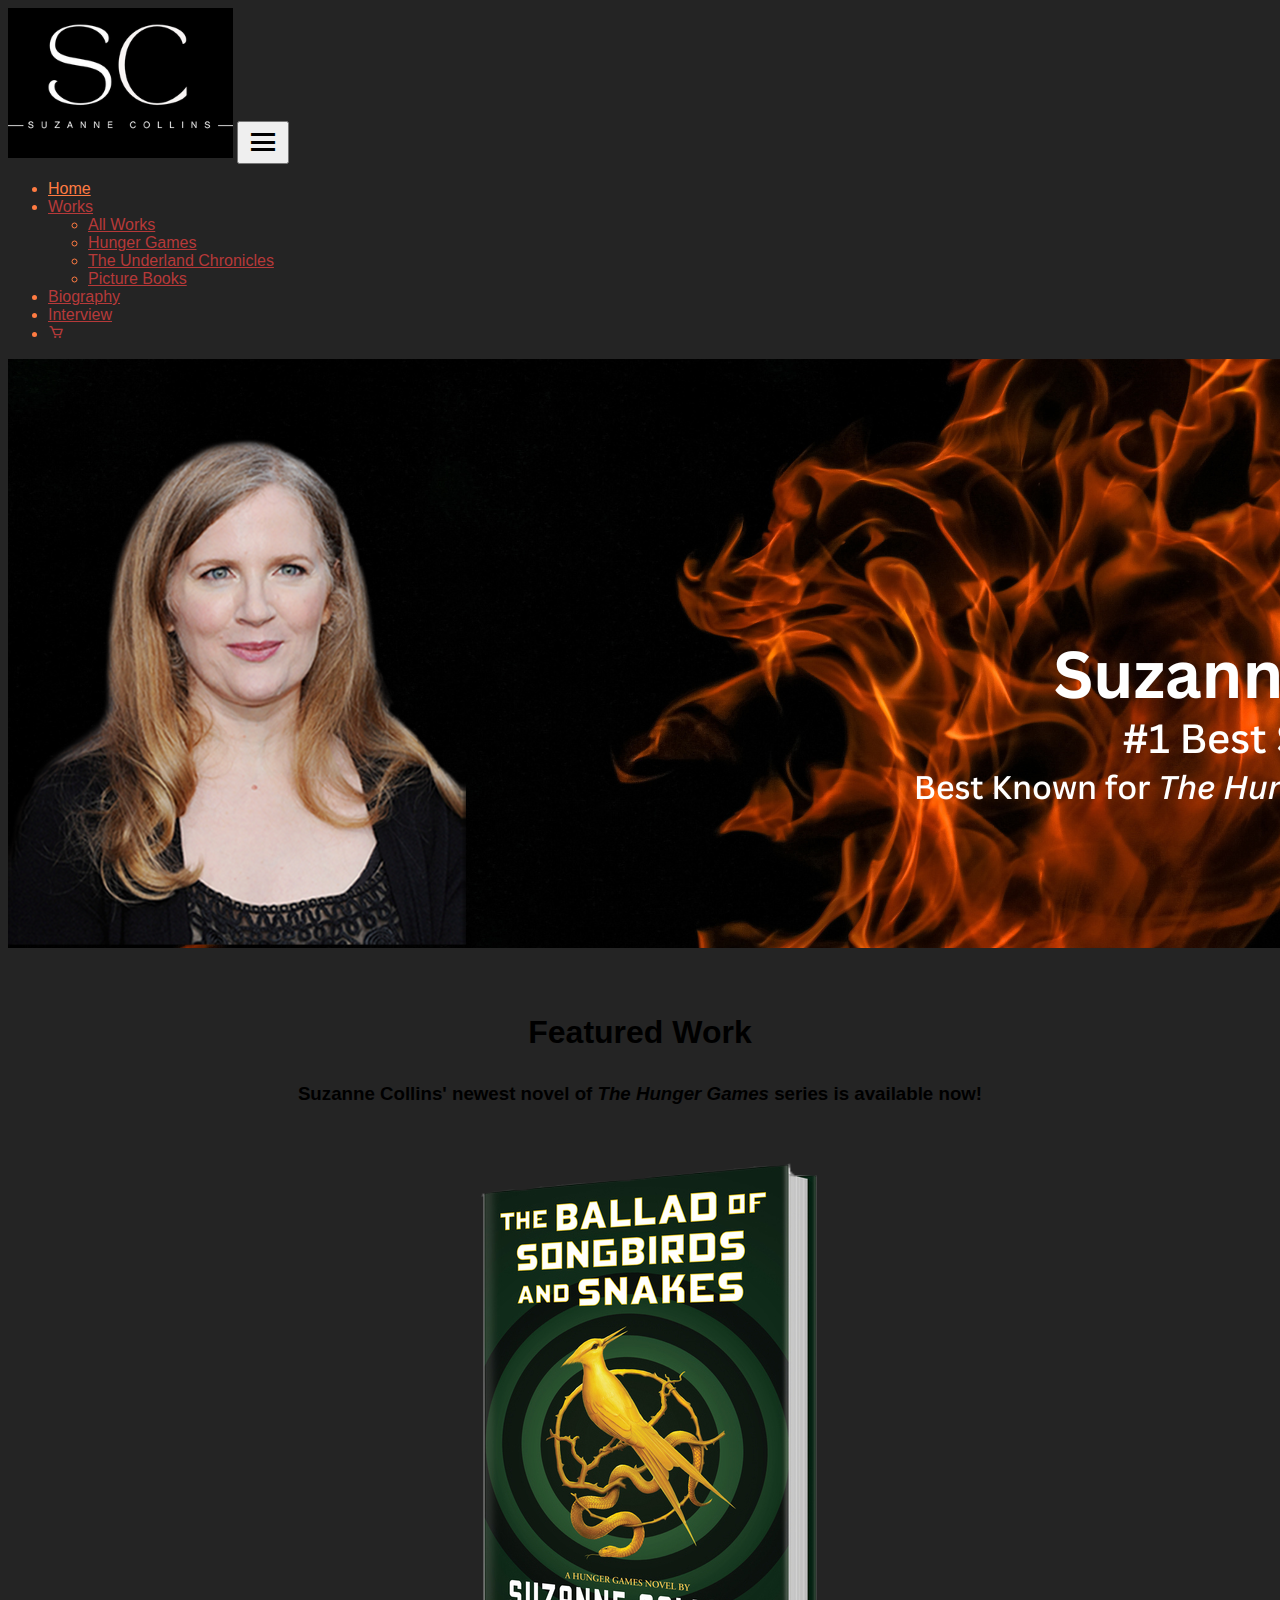
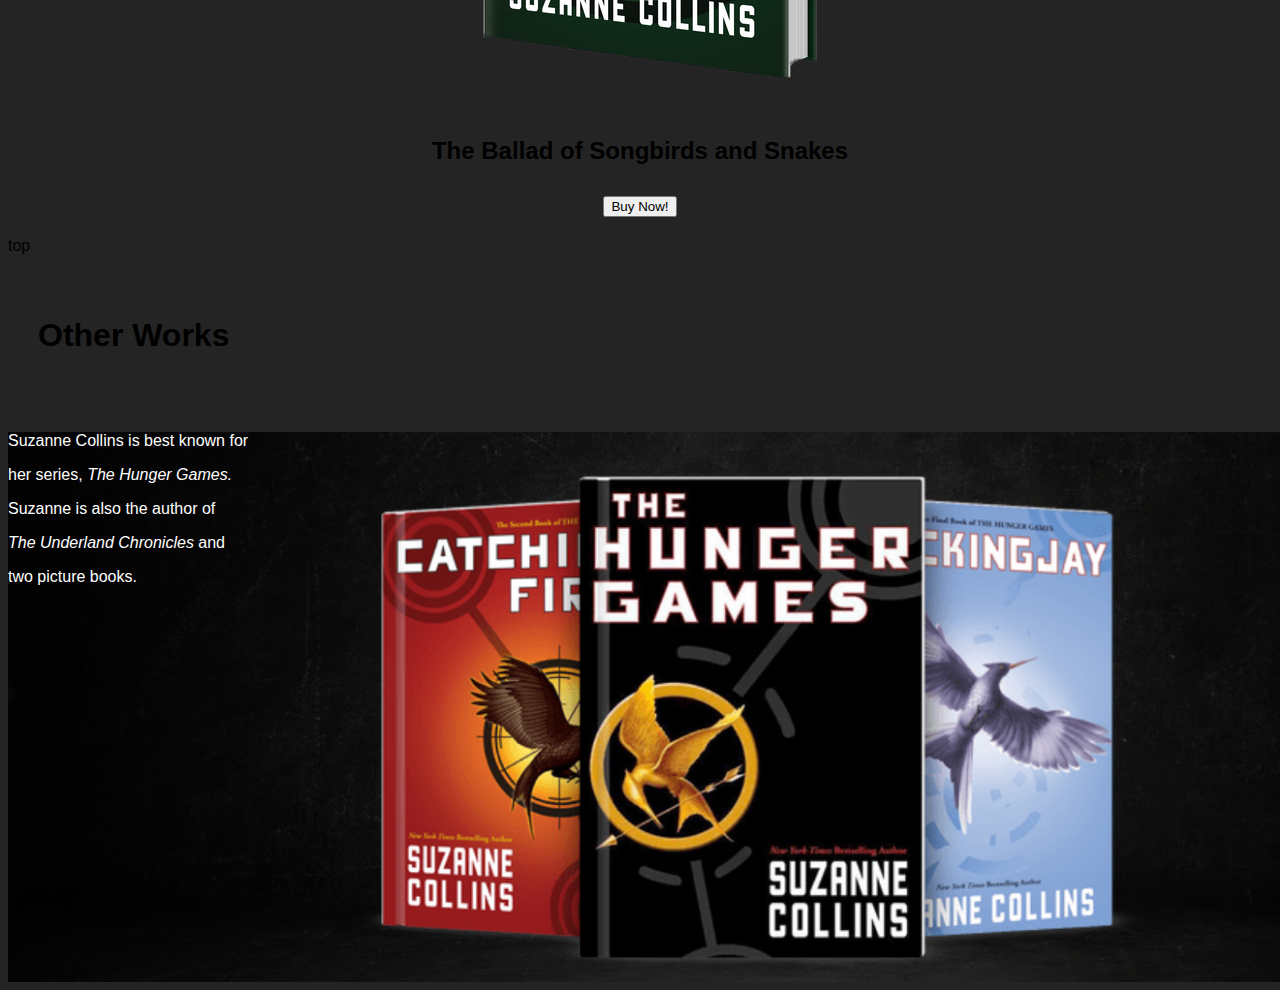
==== SMAD 404 Case Competition/index.html @ 59fc67c3 "Added files for project" ====
<!doctype html>
<html lang="en">
  <head>
    <meta charset="utf-8">
    <meta name="viewport" content="width=device-width, initial-scale=1">
    <meta name="description" content="Learn more about the #1 Best Selling Author Suzanne Collins">
    <meta name="author" content="Kamryn Haran">
    <title>Suzanne Collins</title>

    <!-- LOAD BOOTSTRAP CSS - DO NOT DELETE -->
        <link href="https://cdn.jsdelivr.net/npm/bootstrap@5.3.0-alpha1/dist/css/bootstrap.min.css" rel="stylesheet" integrity="sha384-GLhlTQ8iRABdZLl6O3oVMWSktQOp6b7In1Zl3/Jr59b6EGGoI1aFkw7cmDA6j6gD" crossorigin="anonymous">

    <!-- END LOADING BOOTSTRAP CSS -->

    
    <!-- Custom styles -->
    <link href="style.css" rel="stylesheet">
    <link href='https://unpkg.com/boxicons@2.1.4/css/boxicons.min.css' rel='stylesheet'>
  <style>

.container {
	display:grid;
  grid-template-columns:repeat(12, 1fr);
	grid-template-rows:auto;
  color: red;
}

.container-fluid {
	grid-column: 1/12;
	grid-row: 2/3;
	background-image: url("images/sc-header2.png");
	background-size: 100%;
  	width: 1550px;
  	height: 550px;
	color:white;
}

input.right {
        float: right;
      }

  </style>

  </head>


  <body>

<!--Nav start-->
    <nav class="navbar navbar-expand-md bg-black">
      <a href="index.html" class="navbar-brand fs-3 ms-3 text-white">
      <img src="images/logo.png" style="height: 150px;"></a>
      <button class="navbar-toggler me-3 text-white" type="button" data-bs-toggle="collapse" data-bs-target="#btn">
        <i class='bx bx-menu bx-md'></i>
      </button>
    
       <div class=" collapse navbar-collapse ul-bg active" id="btn">
       <ul class="navbar-nav ms-auto">
        <li class="nav-item mx-3 fs-4">
        <a href="index.html" class="nav-link" style="color:#ff7b42;" alt="Suzanne Collins Logo">Home</a>
        </li>

        <li class="nav-item dropdown">
          <a class="nav-link dropdown-toggle mx-3 fs-4" style="position: relative;" href="works.html" id="navbarDarkDropdownMenuLink" role="button" data-bs-toggle="dropdown" aria-expanded="false">
            Works
          </a>
          <ul class="dropdown-menu dropdown-menu-dark" aria-labelledby="navbarDarkDropdownMenuLink">
            <li>
              <a class="dropdown-item" href="works.html">All Works</a>
            </li>
            <li>
              <a class="dropdown-item" href="hunger-games-novels.html">Hunger Games</a>
            </li>
            <li>
              <a class="dropdown-item" href="underland-novels.html">The Underland Chronicles</a>
            </li>
            <li>
              <a class="dropdown-item" href="picture-books.html">Picture Books</a>
            </li>
          </ul>
        </li>

          <li class=" nav-item">
            <a href="#" class="nav-link mx-3 fs-4">Biography</a>
          </li>

          <li class=" nav-item">
            <a href="#" class="nav-link mx-3 fs-4">Interview</a>
          </li>

          <li class="nav-itme">
            <a href="#" class="nav-link mx-3 fs-4 text-white">
              <i class='bx bx-cart'></i>
            </a>
          </li>

        </ul>
  </div>
</nav>
<!--Nav End -->

<div class="header">
  <img src="images/sc-header.png" class="img-fluid" alt="Header image">
</div>
    

<div class="featured">
  <h1>
    <p class="text-center text-white">Featured Work</p>
  </h1>
  <h3><p class="text-center text-white">
    Suzanne Collins' newest novel of <i>The Hunger Games</i> series is available now! 
  </p>
</h3>

  <img src="images/book1.png" class="novel1" alt="Novel, The Ballad of Songbirds and Snakes">


<h2><p class="text-center text-white font-weight-bold">
  The Ballad of Songbirds and Snakes
</p>
<button type="button" class="btn btn-danger btn-md">Buy Now!</button>
</h2>
</div>

<span class="align-top">top</span>

<div class="other-works">
  <h1>
    <p class="text-left text-white mx-3">Other Works</p>
  </h1>

</div>

<div class="container-fluid py-5">
  <p class="col-md-10 fs-4">Suzanne Collins is best known for</p>
  <p class="col-md-10 fs-4"> her series, <i>The Hunger Games.</i></p>
  <p class="col-md-10 fs-4">Suzanne is also the author of</p>
  <p class="col-md-10 fs-4"><i>The Underland Chronicles</i> and</p>
  <p class="col-md-10 fs-4">two picture books.</p>
  
<a href="hunger-games-novels.html" target="_blank">
  
  <button class=" right btn btn-light btn-lg" type="button" style="float: right; bottom: 30px;">Discover Now!</button> </a>

</div>

  

<!-- LOAD BOOTSTRAP JAVASCRIPT - DO NOT DELETE -->
    <script src="https://cdn.jsdelivr.net/npm/bootstrap@5.3.0-alpha1/dist/js/bootstrap.bundle.min.js" integrity="sha384-w76AqPfDkMBDXo30jS1Sgez6pr3x5MlQ1ZAGC+nuZB+EYdgRZgiwxhTBTkF7CXvN" crossorigin="anonymous"></script>

<!-- END LOADING BOOTSTRAP JAVASCRIPT -->
      
  </body>
</html>
---- SMAD 404 Case Competition/style.css ----
/* ADD YOUR CUSTOM CSS TO THIS FILE */


body {
    background-color: #242424;
    font-family:Arial, Helvetica, sans-serif;
}

.dropdown-item {
    color: #b63939;
}

.nav-link {
    color: #b63a3a;
    padding-top:20px;
}

.navbar-toggler:focus {
    box-shadow:none;
}

nav .nav-item a:hover {
    color:#ff7b42;
}

nav .nav-item a:active {
    color:#ff7b42;
}

.active {
    color:#ff7b42;
}

.header {
    padding: 0px;
}

.featured {
        grid-row: 3/4;
        grid-column: 1/13;
        text-align: center;
        padding-top: 30px;
}

.other-works {
        grid-row: 3/4;
        grid-column: 1/13;
        padding: 30px;
}
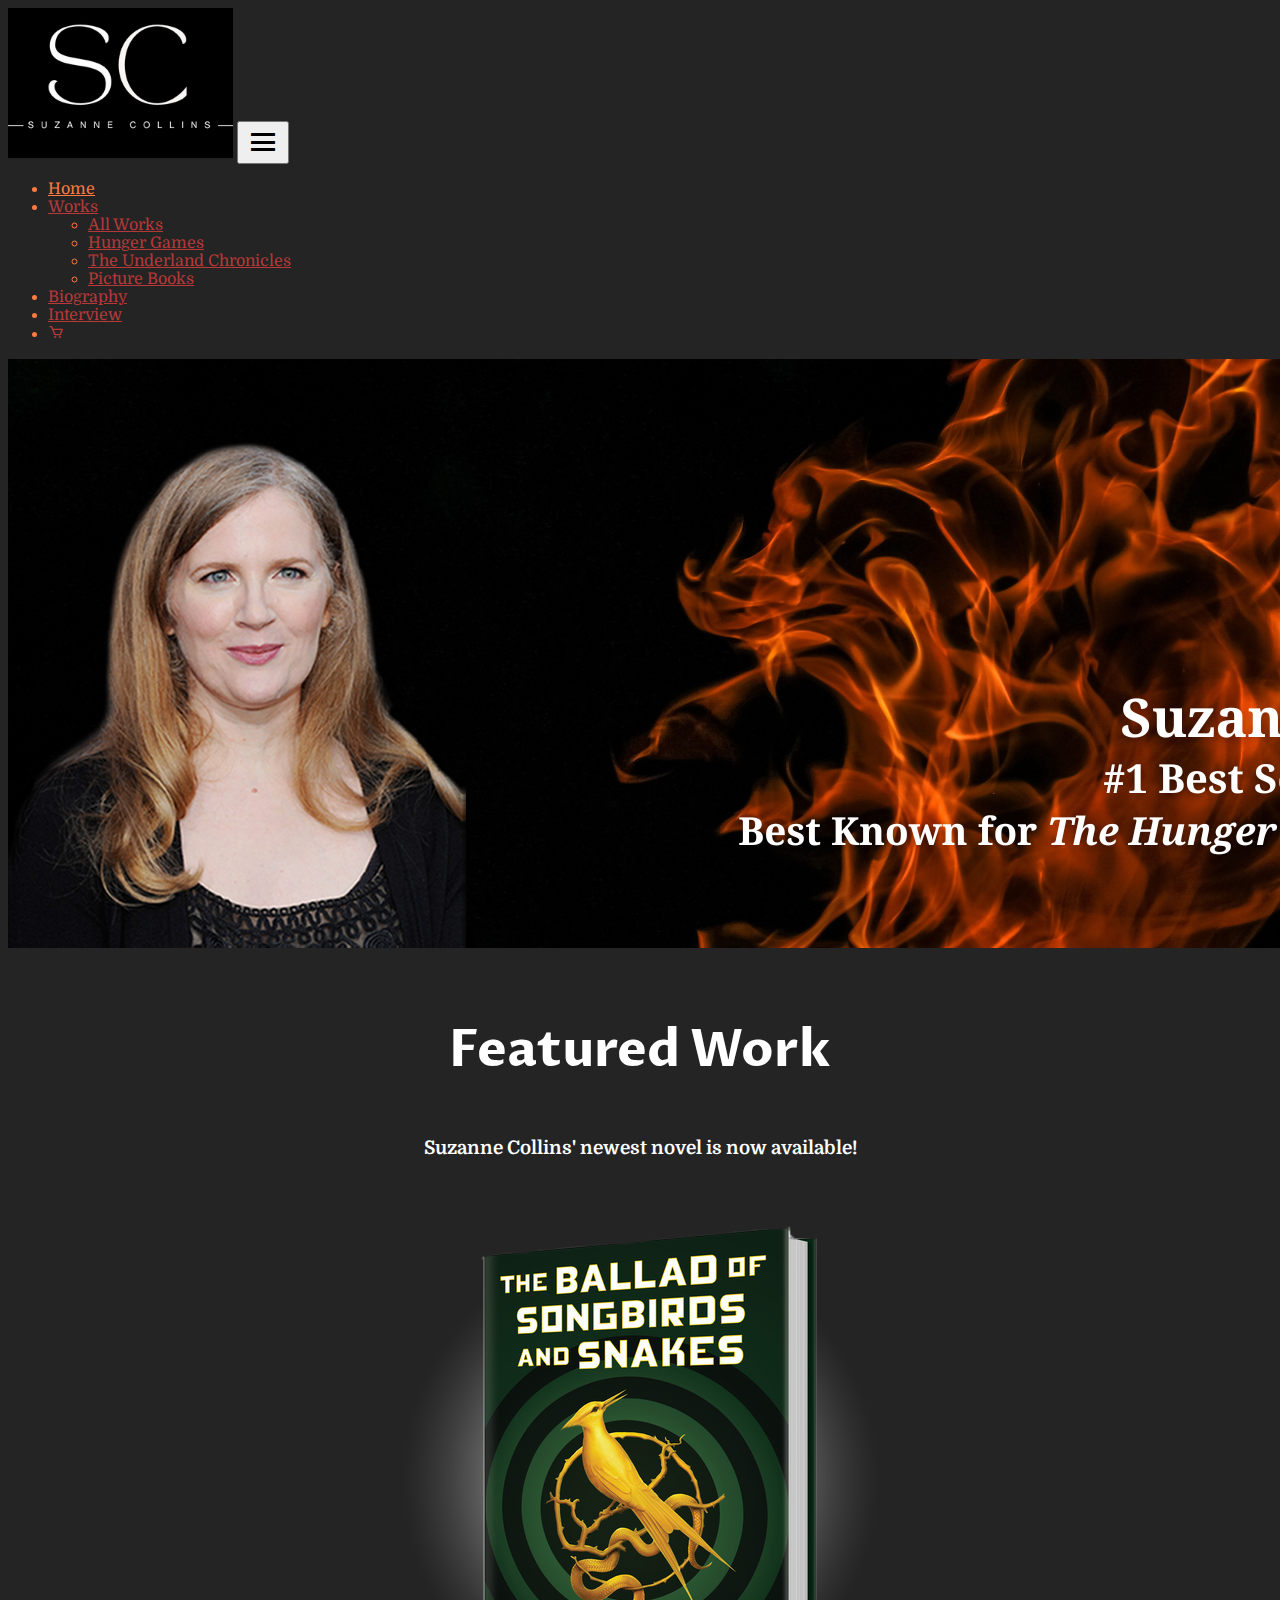
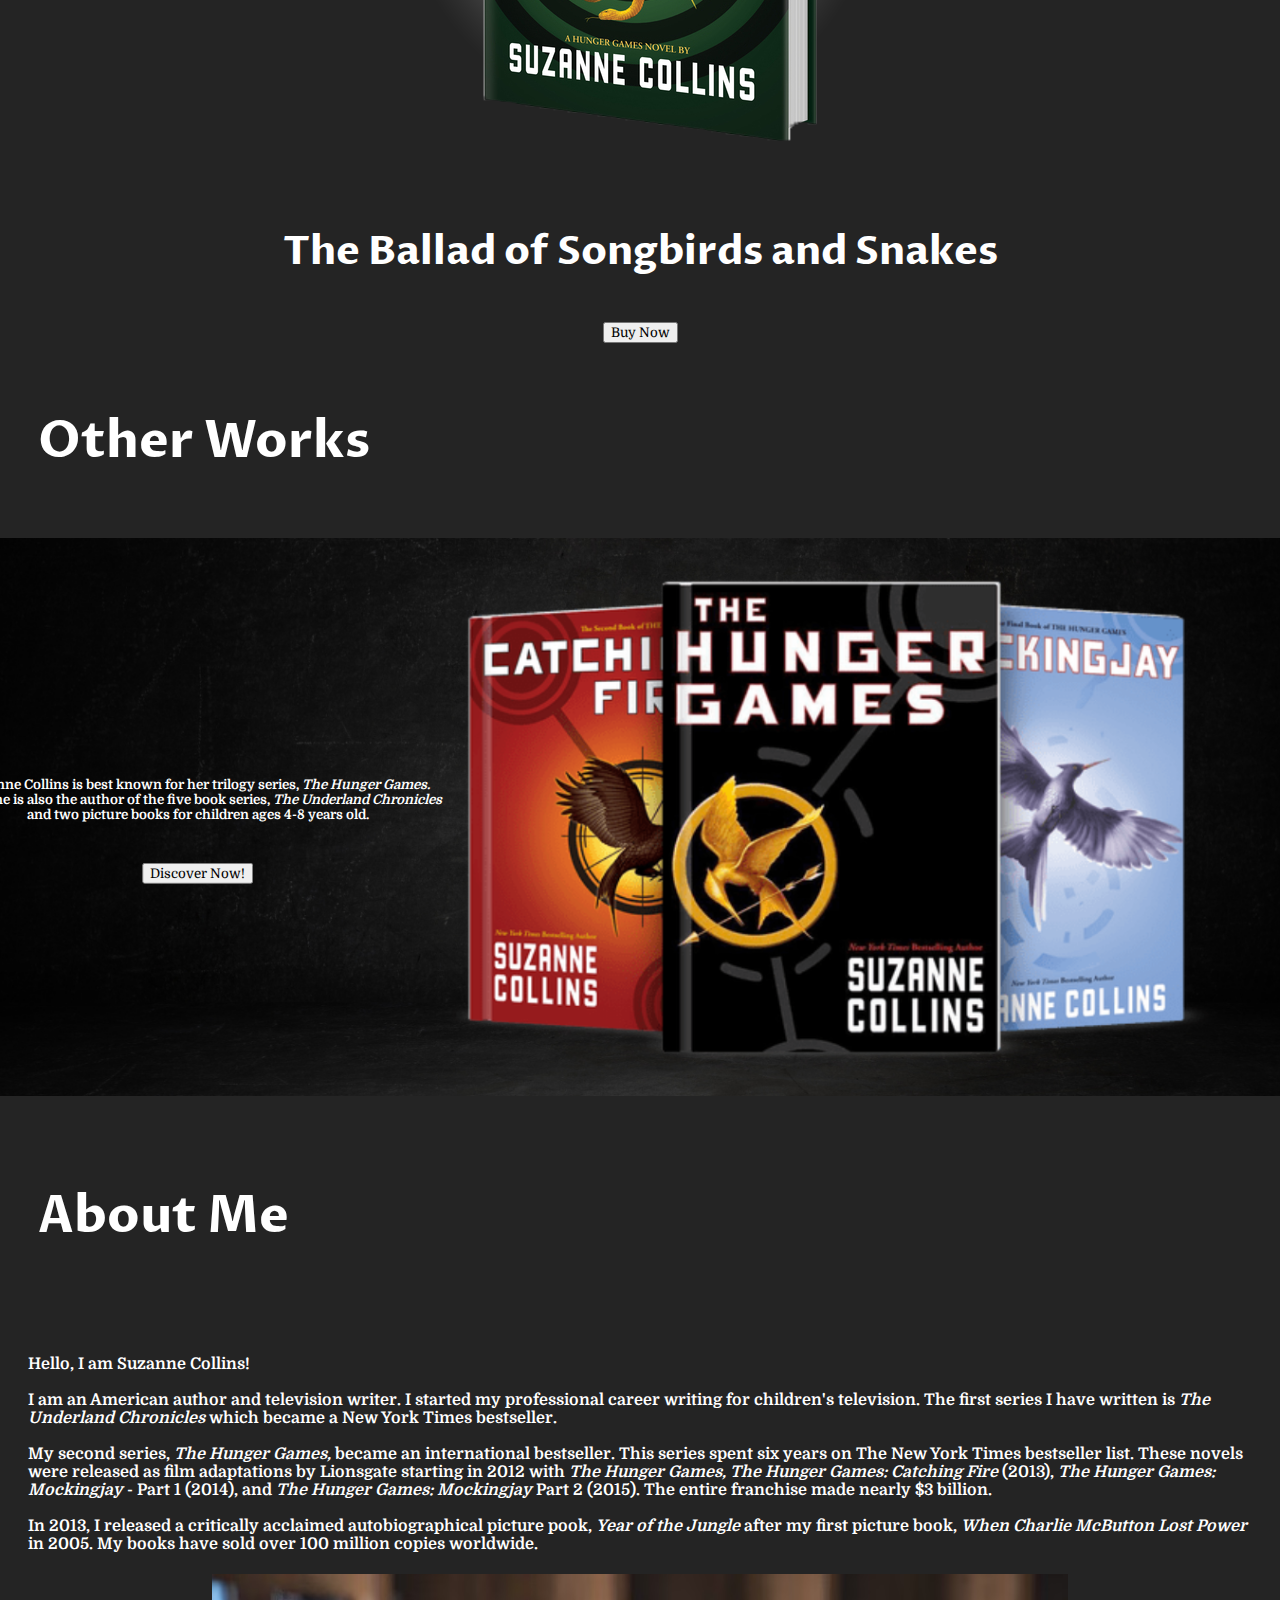
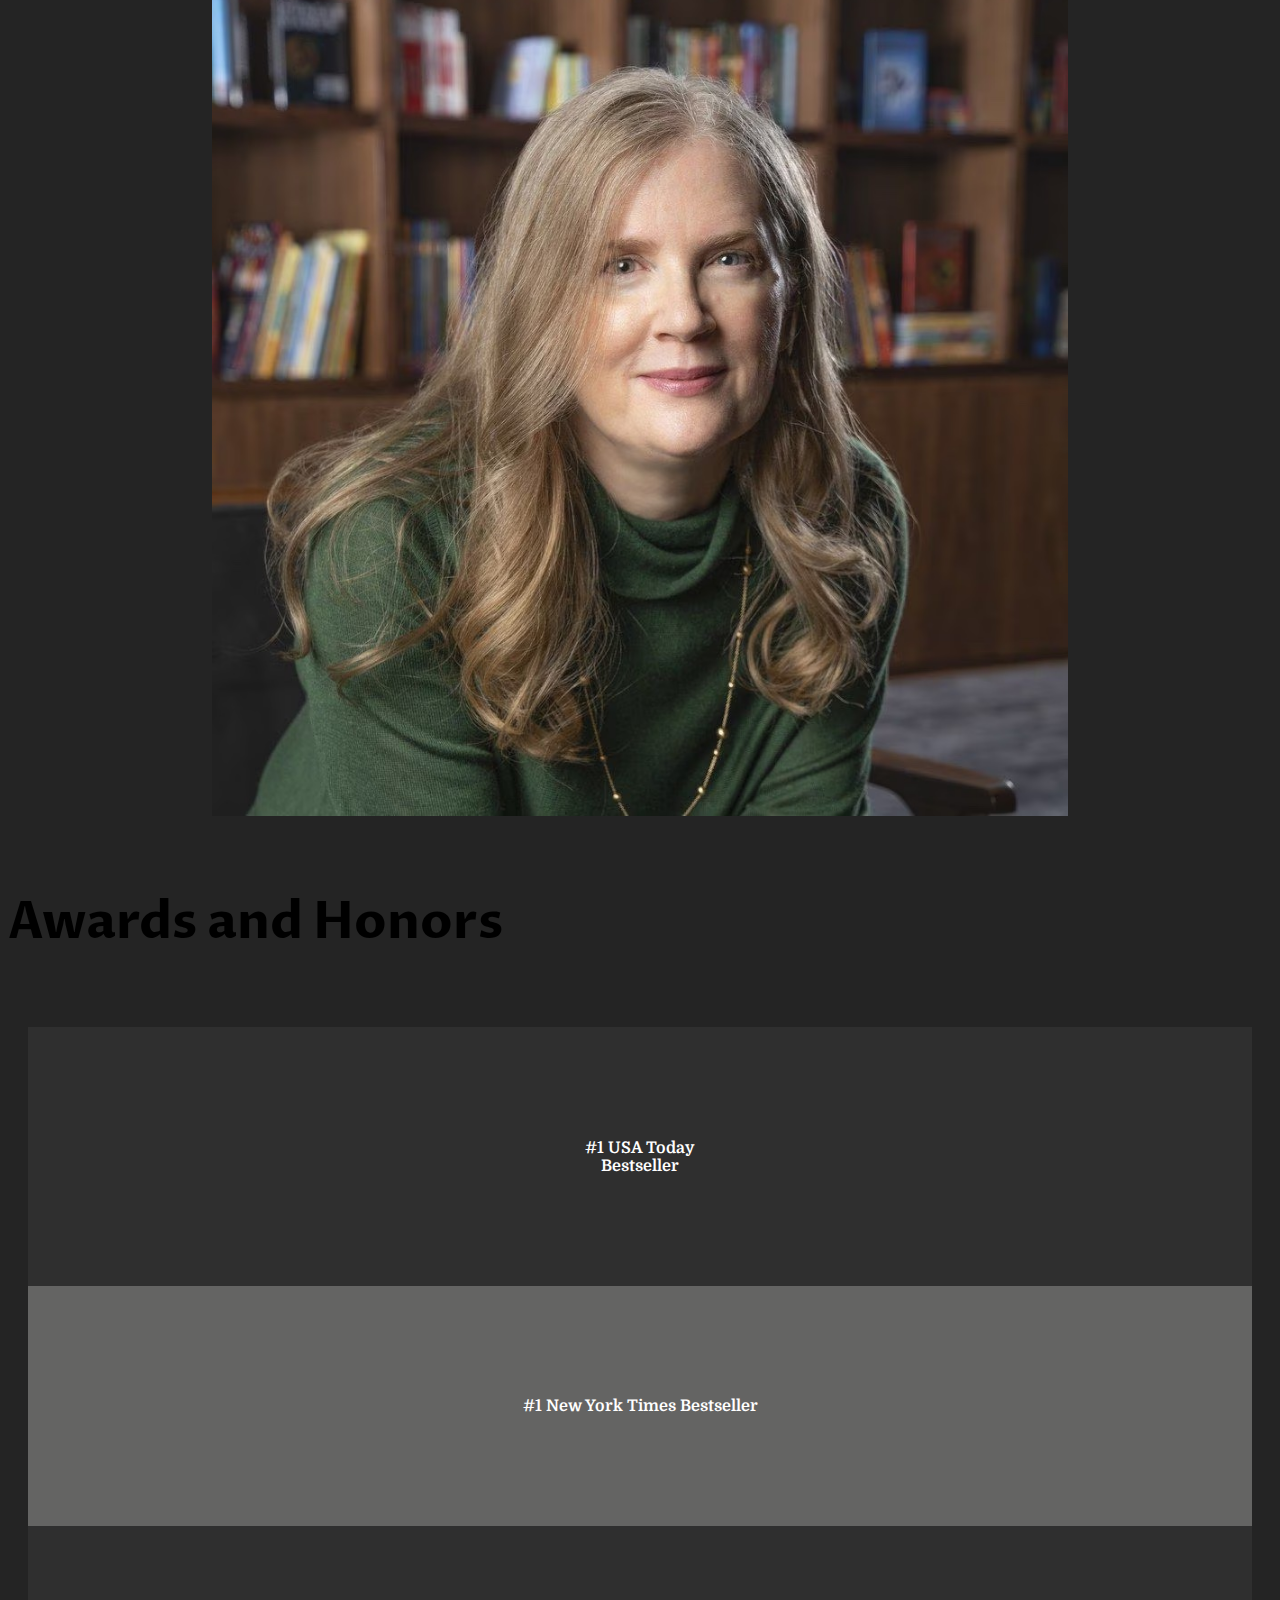
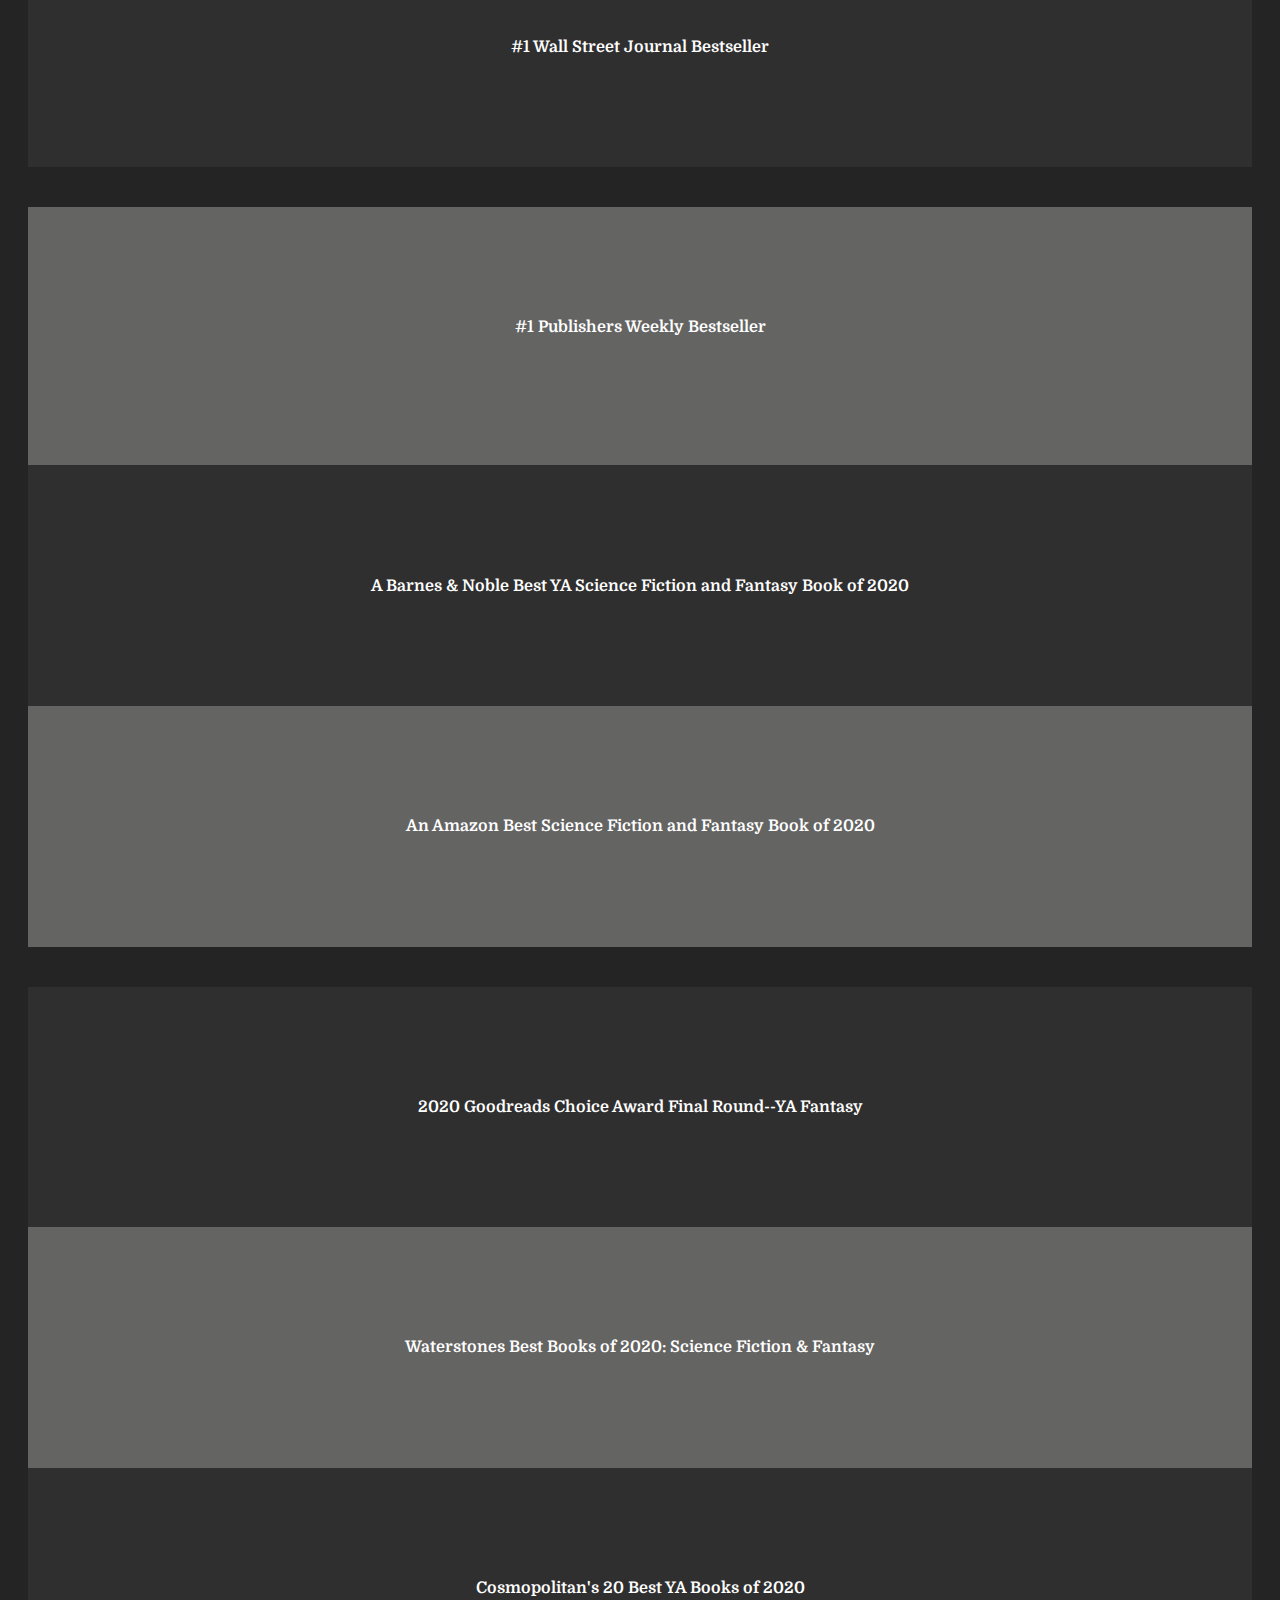
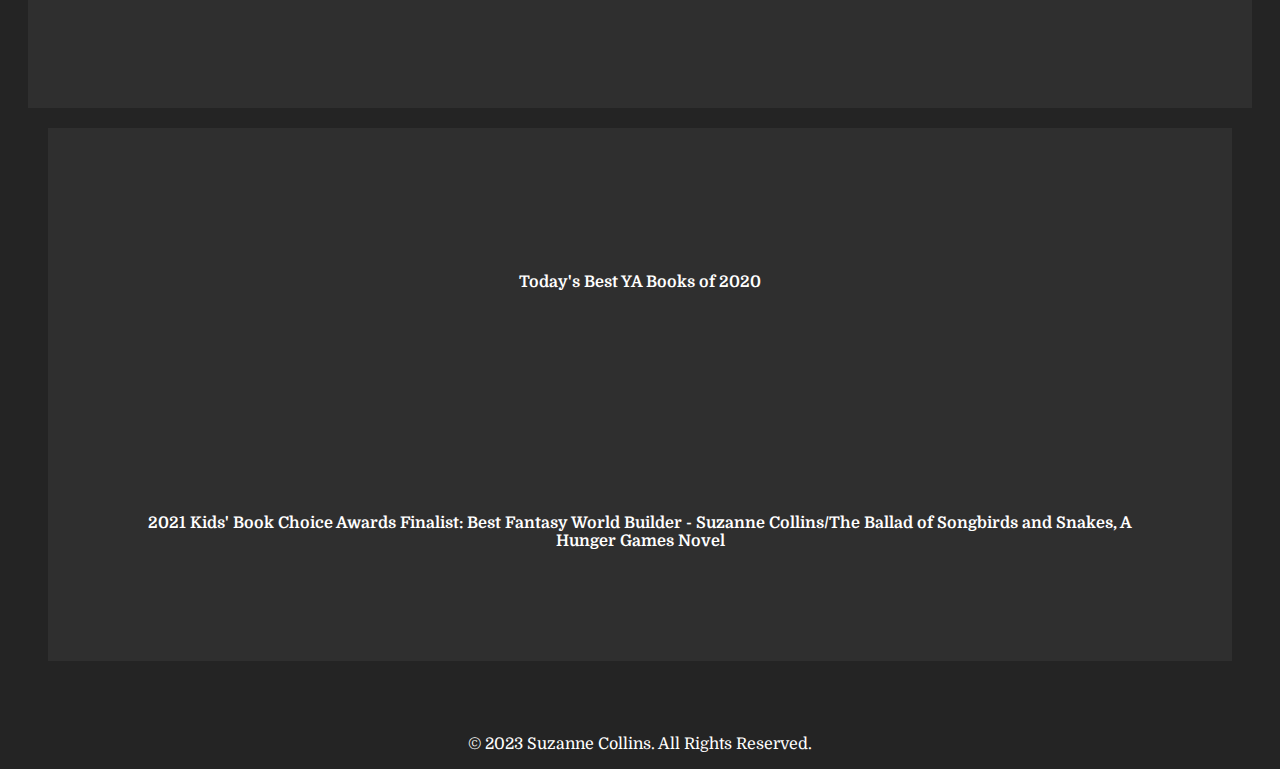
==== commit 0b478d11: "Updated files" ====
--- a/SMAD 404 Case Competition/index.html
+++ b/SMAD 404 Case Competition/index.html
@@ -7,6 +7,7 @@
     <meta name="author" content="Kamryn Haran">
     <title>Suzanne Collins</title>
 
+
     <!-- LOAD BOOTSTRAP CSS - DO NOT DELETE -->
         <link href="https://cdn.jsdelivr.net/npm/bootstrap@5.3.0-alpha1/dist/css/bootstrap.min.css" rel="stylesheet" integrity="sha384-GLhlTQ8iRABdZLl6O3oVMWSktQOp6b7In1Zl3/Jr59b6EGGoI1aFkw7cmDA6j6gD" crossorigin="anonymous">
 
@@ -16,40 +17,138 @@
     <!-- Custom styles -->
     <link href="style.css" rel="stylesheet">
     <link href='https://unpkg.com/boxicons@2.1.4/css/boxicons.min.css' rel='stylesheet'>
+
+    <link rel="preconnect" href="https://fonts.googleapis.com">
+    <link rel="preconnect" href="https://fonts.gstatic.com" crossorigin>
+    <link href="https://fonts.googleapis.com/css2?family=Domine&family=Proza+Libre:wght@600&display=swap" rel="stylesheet">
+
+  
+
   <style>
 
+h1 {
+  font-size: 50px;
+}
+
+h2 
+{
+  padding-top: 15px;
+  padding-bottom: 10px;
+  color: white;
+}
+
+h3 {
+  padding-top: 20px;
+  font-family: 'Domine', serif;
+  color: white;
+}
+
+.featured {
+  color: white;
+}
+
+.other-works {
+  color: white;
+}
+
+.about {
+  color: white;
+}
+
+
+
+
 .container {
-	display:grid;
-  grid-template-columns:repeat(12, 1fr);
-	grid-template-rows:auto;
-  color: red;
-}
-
-.container-fluid {
-	grid-column: 1/12;
-	grid-row: 2/3;
-	background-image: url("images/sc-header2.png");
-	background-size: 100%;
-  	width: 1550px;
-  	height: 550px;
-	color:white;
+  position: relative;
+  text-align: center;
+  color: white;
+  right:8%
+  
+}
+
+.centered {
+  position: absolute;
+  top: 50%;
+  left:23%;
+  transform: translate(-50%, -50%);
 }
 
 input.right {
         float: right;
       }
 
+.award {
+  position: relative;
+  text-align: center;
+  
+}
+
+.sc {
+  display: flex;
+  justify-content: center;
+}
+
+.card-body {
+  padding: 90px;
+  background-color: #2f2f2f;
+}
+
+.card-body1 {
+  padding: 90px;
+  background-color: #646463;
+}
+
+.book {
+  grid-row: 3/4;
+  grid-column: 1/13;
+  text-align: center;
+  padding-top: 10px;
+}
+
+#myBtn {
+  display: none;
+  position: fixed;
+  bottom: 20px;
+  right: 30px;
+  z-index: 99;
+  font-size: 35px;
+  border: none;
+  outline: none;
+  background-color: #b63939;
+  color: white;
+  cursor: pointer;
+  padding: 10px;
+  padding-left: 15px;
+  padding-right: 15px;
+  border-radius: 15px;
+}
+
+#myBtn:hover {
+  background-color: #555;
+}
+
+footer {
+  color: white;
+  text-align: center;
+}
+
   </style>
 
+
   </head>
 
 
   <body>
+
+    <!--Back to top button-->
+    <button onclick="topFunction()" id="myBtn" title="Go to top"><i class='bx bxs-chevron-up'></i></button>
+
+    
 
 <!--Nav start-->
     <nav class="navbar navbar-expand-md bg-black">
       <a href="index.html" class="navbar-brand fs-3 ms-3 text-white">
-      <img src="images/logo.png" style="height: 150px;"></a>
+      <img src="images/logo.png" style="height: 150px;" alt="Suzanne Collins logo"></a>
       <button class="navbar-toggler me-3 text-white" type="button" data-bs-toggle="collapse" data-bs-target="#btn">
         <i class='bx bx-menu bx-md'></i>
       </button>
@@ -57,7 +156,7 @@
        <div class=" collapse navbar-collapse ul-bg active" id="btn">
        <ul class="navbar-nav ms-auto">
         <li class="nav-item mx-3 fs-4">
-        <a href="index.html" class="nav-link" style="color:#ff7b42;" alt="Suzanne Collins Logo">Home</a>
+        <a href="index.html" class="nav-link" style="color:#ff7b42;">Home</a>
         </li>
 
         <li class="nav-item dropdown">
@@ -88,7 +187,7 @@
             <a href="#" class="nav-link mx-3 fs-4">Interview</a>
           </li>
 
-          <li class="nav-itme">
+          <li class="nav-item">
             <a href="#" class="nav-link mx-3 fs-4 text-white">
               <i class='bx bx-cart'></i>
             </a>
@@ -96,56 +195,198 @@
 
         </ul>
   </div>
-</nav>
-<!--Nav End -->
+</nav><!--Nav End -->
 
 <div class="header">
-  <img src="images/sc-header.png" class="img-fluid" alt="Header image">
-</div>
-    
+  <img src="images/header.png" class="img-fluid" alt="Header image">
+</div>
+    
+<!--Start of featured section-->
 
 <div class="featured">
   <h1>
-    <p class="text-center text-white">Featured Work</p>
+    Featured Work
   </h1>
-  <h3><p class="text-center text-white">
-    Suzanne Collins' newest novel of <i>The Hunger Games</i> series is available now! 
-  </p>
-</h3>
-
-  <img src="images/book1.png" class="novel1" alt="Novel, The Ballad of Songbirds and Snakes">
-
-
-<h2><p class="text-center text-white font-weight-bold">
-  The Ballad of Songbirds and Snakes
-</p>
-<button type="button" class="btn btn-danger btn-md">Buy Now!</button>
-</h2>
-</div>
-
-<span class="align-top">top</span>
+  <h3>
+    Suzanne Collins' newest novel is now available! 
+  </h3>
+</div>
+
+<div class="book">
+    <img src="images/book2.png" class="novel1" alt="Novel, The Ballad of Songbirds and Snakes">
+  
+      <h2>
+        The Ballad of Songbirds and Snakes
+    </h2>
+      <a href="hunger-games-novels.html"><button type="button" class="btn btn-outline-danger btn-lg">Buy Now</button></a>
+  
+</div>
+<!--End of featured section-->
+
+
+<!--Start of other works section-->
+<span class="align-top"></span>
 
 <div class="other-works">
   <h1>
-    <p class="text-left text-white mx-3">Other Works</p>
+    Other Works
   </h1>
-
-</div>
-
-<div class="container-fluid py-5">
-  <p class="col-md-10 fs-4">Suzanne Collins is best known for</p>
-  <p class="col-md-10 fs-4"> her series, <i>The Hunger Games.</i></p>
-  <p class="col-md-10 fs-4">Suzanne is also the author of</p>
-  <p class="col-md-10 fs-4"><i>The Underland Chronicles</i> and</p>
-  <p class="col-md-10 fs-4">two picture books.</p>
-  
-<a href="hunger-games-novels.html" target="_blank">
-  
-  <button class=" right btn btn-light btn-lg" type="button" style="float: right; bottom: 30px;">Discover Now!</button> </a>
-
-</div>
-
-  
+</div>
+
+<div class="container">
+  <img src="images/sc-header2.png" alt="Image of the three Hunger Games books" style="width:120%;">
+  
+
+  <div class="centered" style="width: 40%; position: absolute;"><h5>Suzanne Collins is best known for her trilogy series,<i> The Hunger Games.</i> Suzanne is also the author of the five book series, <i>The Underland Chronicles</i> and two picture books for children ages 4-8 years old.</h5> <br>
+  
+    <a href="works.html" target="_blank"> <button class=" btn btn-danger btn-lg" type="button">Discover Now!</button> </a>
+  
+  </div>
+</div><!--End of other works section-->
+
+&nbsp;
+
+<!--Start of about me section-->
+<div class="about">
+  <h1>
+    About Me
+  </h1>
+</div>
+
+<div class="about2">
+  <div class="row justify-content-start">
+    <div class="col-sm-5 col-md-6">
+      <h4>Hello, I am Suzanne Collins!<br> <br>I am an American author and television writer. I started my professional career writing for children's television. The first series I have written is <i>The Underland Chronicles</i> which became a New York Times bestseller. <br> <br> My second series, <i>The Hunger Games,</i> became an international bestseller. This series spent six years on The New York Times bestseller list. These novels were released as film adaptations by Lionsgate starting in 2012 with <i>The Hunger Games,</i> <i>The Hunger Games: Catching Fire</i> (2013), <i>The Hunger Games: Mockingjay</i> - Part 1 (2014), and <i>The Hunger Games: Mockingjay</i> Part 2 (2015). The entire franchise made nearly $3 billion. <br> <br> In 2013, I released a critically acclaimed autobiographical picture pook, <i>Year of the Jungle</i> after my first picture book, <i>When Charlie McButton Lost Power</i> in 2005. My books have sold over 100 million copies worldwide.
+      </h4>
+    </div>
+  
+    <div class="col-sm-5 offset-sm-2 col-md-6 offset-md-0">
+    <div class="sc">
+      <img src="images/sc.jpeg" alt="Portrait of Suzanne Collins" class="img-fluid rounded-circle" style="width:70%; position: relative; ">
+    </div>
+    </div>
+
+</div> <!--End of about me section-->
+    
+    &nbsp;
+    &nbsp;
+    &nbsp;
+
+    <!--Start of Awards and Honors section-->
+    <div class="awards">
+      <h1 class= "text-center text-white mx-3">Awards and Honors</h1>
+      <br>
+
+      <div class="award">
+        <div class="row">
+          <div class="col">
+            <div class="card bg-black text-white h-100">
+              <div class="card-body"><h4>#1 USA Today <br> Bestseller </h4></div>
+            </div>
+          </div>
+          <div class="col">
+            <div class="card bg-black text-white h-100">
+              <div class="card-body1"><h4>#1 New York Times Bestseller</h4></div>
+            </div>
+          </div>
+          <div class="col">
+            <div class="card bg-black text-white h-100">
+              <div class="card-body"><h4>#1 Wall Street Journal Bestseller</h4></div>
+            </div>
+          </div>
+        </div>
+      </div>
+    </div>
+
+      <div class="award">
+        <div class="row">
+          <div class="col">
+            <div class="card bg-black text-white h-100">
+              <div class="card-body1"><h4>#1 Publishers Weekly Bestseller<p></p> </h4>&nbsp;</div>
+            </div>
+          </div>
+          <div class="col">
+            <div class="card bg-black text-white h-100">
+              <div class="card-body"><h4>A Barnes & Noble Best YA Science Fiction and Fantasy Book of 2020</h4></div>
+            </div>
+          </div>
+          <div class="col">
+            <div class="card bg-black text-white h-100">
+              <div class="card-body1"><h4>An Amazon Best Science Fiction and Fantasy Book of 2020</h4></div>
+            </div>
+          </div>
+        </div>
+      </div>
+
+      <div class="award">
+        <div class="row">
+          <div class="col">
+            <div class="card bg-black text-white h-100">
+              <div class="card-body"><h4>2020 Goodreads Choice Award Final Round--YA Fantasy </h4> </div>
+            </div>
+          </div>
+          <div class="col">
+            <div class="card bg-black text-white h-100">
+              <div class="card-body1"> <h4>Waterstones Best Books of 2020: Science Fiction & Fantasy </h4></div>
+            </div>
+          </div>
+          <div class="col">
+            <div class="card bg-black text-white h-100">
+              <div class="card-body"> <h4>Cosmopolitan's 20 Best YA Books of 2020</h4></div>
+            </div>
+          </div>
+
+      <div class="award">
+        <div class="row">
+          <div class="col">
+            <div class="card bg-black text-white h-100">
+              <div class="card-body"><h4> <br> <p></p>Today's Best YA Books of 2020 </h4> 
+              </div>
+            </div>
+          </div>
+
+          <div class="col">
+            <div class="card bg-black text-white h-100">
+              <div class="card-body"><h4>2021 Kids' Book Choice Awards Finalist: Best Fantasy World Builder - Suzanne Collins/The Ballad of Songbirds and Snakes, A Hunger Games Novel </h4></div>
+            </div>
+          </div>
+        </div>
+      </div>
+    </div>
+  </div>
+  </div> <!--Awards and honors section end-->
+
+    &nbsp;
+
+
+    
+<!--Footer-->
+<footer>
+  <p>&copy; 2023 Suzanne Collins. All Rights Reserved. </p>
+</footer>
+
+
+<script>
+// Get the button
+let mybutton = document.getElementById("myBtn");
+
+// When the user scrolls down 20px from the top of the document, show the button
+window.onscroll = function() {scrollFunction()};
+
+function scrollFunction() {
+  if (document.body.scrollTop > 20 || document.documentElement.scrollTop > 20) {
+    mybutton.style.display = "block";
+  } else {
+    mybutton.style.display = "none";
+  }
+}
+
+// When the user clicks on the button, scroll to the top of the document
+function topFunction() {
+  document.body.scrollTop = 0;
+  document.documentElement.scrollTop = 0;
+}
+</script>
 
 <!-- LOAD BOOTSTRAP JAVASCRIPT - DO NOT DELETE -->
     <script src="https://cdn.jsdelivr.net/npm/bootstrap@5.3.0-alpha1/dist/js/bootstrap.bundle.min.js" integrity="sha384-w76AqPfDkMBDXo30jS1Sgez6pr3x5MlQ1ZAGC+nuZB+EYdgRZgiwxhTBTkF7CXvN" crossorigin="anonymous"></script>
--- a/SMAD 404 Case Competition/style.css
+++ b/SMAD 404 Case Competition/style.css
@@ -1,5 +1,30 @@
 /* ADD YOUR CUSTOM CSS TO THIS FILE */
 
+h1 {
+    font-family: 'Proza Libre', sans-serif;
+    font-size: 40px;
+  }
+
+  h2 {
+    font-family: 'Proza Libre', sans-serif;
+    font-size: 40px;
+  }
+
+  h4 {
+    font-family: 'Domine', serif;
+  }
+
+  h5 {
+    font-family: 'Domine', serif;
+  }
+
+  p {
+    font-family: 'Domine', serif;
+  }
+
+ .btn {
+    font-family: 'Domine', serif;
+  }
 
 body {
     background-color: #242424;
@@ -8,6 +33,10 @@
 
 .dropdown-item {
     color: #b63939;
+}
+
+nav {
+    font-family: 'Domine', serif;
 }
 
 .nav-link {
@@ -47,3 +76,412 @@
         grid-column: 1/13;
         padding: 30px;
 }
+
+.about {
+    grid-row: 3/4;
+    grid-column: 1/13;
+    padding: 30px;
+}
+
+.footer {
+    color: #fff;
+    text-align:center;
+    font-family: 'Proza Libre', sans-serif;
+
+}
+
+.row {
+    color: #fff;
+    padding: 20px;
+}
+
+.collapsible {
+    max-width: 1300px;
+    overflow: hidden;
+    font-weight: 500;
+    padding-top: 20px;
+}
+
+.collapsible input {
+    display:none;
+
+}
+
+
+.collapsible label {
+    position: relative;
+    font-weight: 900px;
+    background: #2f2f2f;
+    box-shadow: 0 5px 11px 0 rgba(0, 0, 0, .1), 0 4px 11px rgba(0, 0, 0, .08);
+    color:#ffffff;
+    display: block;
+    margin-bottom: 10px;
+    cursor: pointer;
+    padding: 15px;
+    border-radius:4px;
+    z-index: 1;
+}
+
+.collapsible label::after {
+    content: "";
+    position: absolute;
+    right:15px;
+    top:15px;
+    width:18px;
+    height: 18px;
+    background-image:"arrow.png" no-repeat 0 0;
+    transition: all 0.3s ease;
+}
+
+.collapsible input:checked + label:after {
+    transform: rotate(90deg);
+
+}
+
+.collapsible-text {
+    max-height: 1px;
+    overflow: hidden;
+    border-radius: 4px;
+    line-height: 1.;
+    position: relative;
+    top:-100%;
+    opacity: 0.5;
+    transition: all 0.3s ease;
+}
+
+.collapsible input:checked ~ .collapsible-text {
+    max-height: 300px;
+    padding-bottom: 25px;
+    background: #2f2f2f;
+    box-shadow: 0 5px 11px 0 rgba(0, 0, 0, .1), 0 4px 11px rgba(0, 0, 0, .08);
+    opacity: 1;
+    top:0;
+}
+
+.collapsible-text h2 {
+    margin-bottom: 10px;
+    padding: 15px 15px 0;
+    color:#fff;
+}
+
+.collapsible-text p {
+    padding-left: 15px;
+    padding-right: 15px;
+}
+
+
+.collapsible2 {
+    max-width: 1300px;
+    overflow: hidden;
+    font-weight: 500;
+    padding-top: 20px;
+}
+
+.collapsible2 input {
+    display:none;
+
+}
+
+
+.collapsible2 label {
+    position: relative;
+    font-weight: 900px;
+    background: #2f2f2f;
+    box-shadow: 0 5px 11px 0 rgba(0, 0, 0, .1), 0 4px 11px rgba(0, 0, 0, .08);
+    color:#ffffff;
+    display: block;
+    margin-bottom: 10px;
+    cursor: pointer;
+    padding: 15px;
+    border-radius:4px;
+    z-index: 1;
+}
+
+.collapsible2 label::after {
+    content: "";
+    position: absolute;
+    right:15px;
+    top:15px;
+    width:18px;
+    height: 18px;
+    background-image:"arrow.png" no-repeat 0 0;
+    transition: all 0.3s ease;
+}
+
+.collapsible2 input:checked + label:after {
+    transform: rotate(90deg);
+
+}
+
+.collapsible2-text {
+    max-height: 1px;
+    overflow: hidden;
+    border-radius: 4px;
+    line-height: 1.;
+    position: relative;
+    top:-100%;
+    opacity: 0.5;
+    transition: all 0.3s ease;
+}
+
+.collapsible2 input:checked ~ .collapsible2-text {
+    max-height: 300px;
+    padding-bottom: 25px;
+    background: #2f2f2f;
+    box-shadow: 0 5px 11px 0 rgba(0, 0, 0, .1), 0 4px 11px rgba(0, 0, 0, .08);
+    opacity: 1;
+    top:0;
+}
+
+.collapsible2-text h2 {
+    margin-bottom: 10px;
+    padding: 15px 15px 0;
+    color:#fff;
+}
+
+.collapsible2-text p {
+    padding-left: 15px;
+    padding-right: 15px;
+    padding-top: 20px;
+    color:#fff;
+}
+
+.collapsible3 {
+    max-width: 1300px;
+    overflow: hidden;
+    font-weight: 500;
+    padding-top: 20px;
+}
+
+.collapsible3 input {
+    display:none;
+
+}
+
+
+.collapsible3 label {
+    position: relative;
+    font-weight: 900px;
+    background: #2f2f2f;
+    box-shadow: 0 5px 11px 0 rgba(0, 0, 0, .1), 0 4px 11px rgba(0, 0, 0, .08);
+    color:#ffffff;
+    display: block;
+    margin-bottom: 10px;
+    cursor: pointer;
+    padding: 15px;
+    border-radius:4px;
+    z-index: 1;
+}
+
+.collapsible3 label::after {
+    content: "";
+    position: absolute;
+    right:15px;
+    top:15px;
+    width:18px;
+    height: 18px;
+    background-image:"arrow.png" no-repeat 0 0;
+    transition: all 0.3s ease;
+}
+
+.collapsible3 input:checked + label:after {
+    transform: rotate(90deg);
+
+}
+
+.collapsible3-text {
+    max-height: 1px;
+    overflow: hidden;
+    border-radius: 4px;
+    line-height: 1.;
+    position: relative;
+    top:-100%;
+    opacity: 0.5;
+    transition: all 0.3s ease;
+}
+
+.collapsible3 input:checked ~ .collapsible3-text {
+    max-height: 300px;
+    padding-bottom: 25px;
+    background: #2f2f2f;
+    box-shadow: 0 5px 11px 0 rgba(0, 0, 0, .1), 0 4px 11px rgba(0, 0, 0, .08);
+    opacity: 1;
+    top:0;
+}
+
+.collapsible3-text h2 {
+    margin-bottom: 10px;
+    padding: 15px 15px 0;
+    color:#fff;
+}
+
+.collapsible3-text p {
+    padding-left: 15px;
+    padding-right: 15px;
+    padding-top: 20px;
+    color:#fff;
+}
+
+/* book 4 */
+
+.collapsible4 {
+    max-width: 1300px;
+    overflow: hidden;
+    font-weight: 500;
+    padding-top: 20px;
+}
+
+.collapsible4 input {
+    display:none;
+
+}
+
+
+.collapsible4 label {
+    position: relative;
+    font-weight: 900px;
+    background: #2f2f2f;
+    box-shadow: 0 5px 11px 0 rgba(0, 0, 0, .1), 0 4px 11px rgba(0, 0, 0, .08);
+    color:#ffffff;
+    display: block;
+    margin-bottom: 10px;
+    cursor: pointer;
+    padding: 15px;
+    border-radius:4px;
+    z-index: 1;
+}
+
+.collapsible4 label::after {
+    content: "";
+    position: absolute;
+    right:15px;
+    top:15px;
+    width:18px;
+    height: 18px;
+    background-image:"arrow.png" no-repeat 0 0;
+    transition: all 0.3s ease;
+}
+
+.collapsible4 input:checked + label:after {
+    transform: rotate(90deg);
+
+}
+
+.collapsible4-text {
+    max-height: 1px;
+    overflow: hidden;
+    border-radius: 4px;
+    line-height: 1.;
+    position: relative;
+    top:-100%;
+    opacity: 0.5;
+    transition: all 0.3s ease;
+}
+
+.collapsible4 input:checked ~ .collapsible4-text {
+    max-height: 300px;
+    padding-bottom: 25px;
+    background: #2f2f2f;
+    box-shadow: 0 5px 11px 0 rgba(0, 0, 0, .1), 0 4px 11px rgba(0, 0, 0, .08);
+    opacity: 1;
+    top:0;
+}
+
+.collapsible4-text h2 {
+    margin-bottom: 10px;
+    padding: 15px 15px 0;
+    color:#fff;
+}
+
+.collapsible4-text p {
+    padding-left: 15px;
+    padding-right: 15px;
+    padding-top: 20px;
+    color:#fff;
+}
+
+/* book 5 */
+
+.collapsible5 {
+    max-width: 1300px;
+    overflow: hidden;
+    font-weight: 500;
+    padding-top: 20px;
+}
+
+.collapsible5 input {
+    display:none;
+
+}
+
+
+.collapsible5 label {
+    position: relative;
+    font-weight: 900px;
+    background: #2f2f2f;
+    box-shadow: 0 5px 11px 0 rgba(0, 0, 0, .1), 0 4px 11px rgba(0, 0, 0, .08);
+    color:#ffffff;
+    display: block;
+    margin-bottom: 10px;
+    cursor: pointer;
+    padding: 15px;
+    border-radius:4px;
+    z-index: 1;
+}
+
+.collapsible5 label::after {
+    content: "";
+    position: absolute;
+    right:15px;
+    top:15px;
+    width:18px;
+    height: 18px;
+    background-image:"arrow.png" no-repeat 0 0;
+    transition: all 0.3s ease;
+}
+
+.collapsible5 input:checked + label:after {
+    transform: rotate(90deg);
+
+}
+
+.collapsible5-text {
+    max-height: 1px;
+    overflow: hidden;
+    border-radius: 4px;
+    line-height: 1.;
+    position: relative;
+    top:-100%;
+    opacity: 0.5;
+    transition: all 0.3s ease;
+}
+
+.collapsible5 input:checked ~ .collapsible5-text {
+    max-height: 300px;
+    padding-bottom: 25px;
+    background: #2f2f2f;
+    box-shadow: 0 5px 11px 0 rgba(0, 0, 0, .1), 0 4px 11px rgba(0, 0, 0, .08);
+    opacity: 1;
+    top:0;
+}
+
+.collapsible5-text h2 {
+    margin-bottom: 10px;
+    padding: 15px 15px 0;
+    color:#fff;
+}
+
+.collapsible5-text p {
+    padding-left: 15px;
+    padding-right: 15px;
+    padding-top: 20px;
+    color:#fff;
+}
+
+.stars {
+    font-family: 'Domine', serif;
+}
+
+.name {
+    color:#ff7b42;
+}
